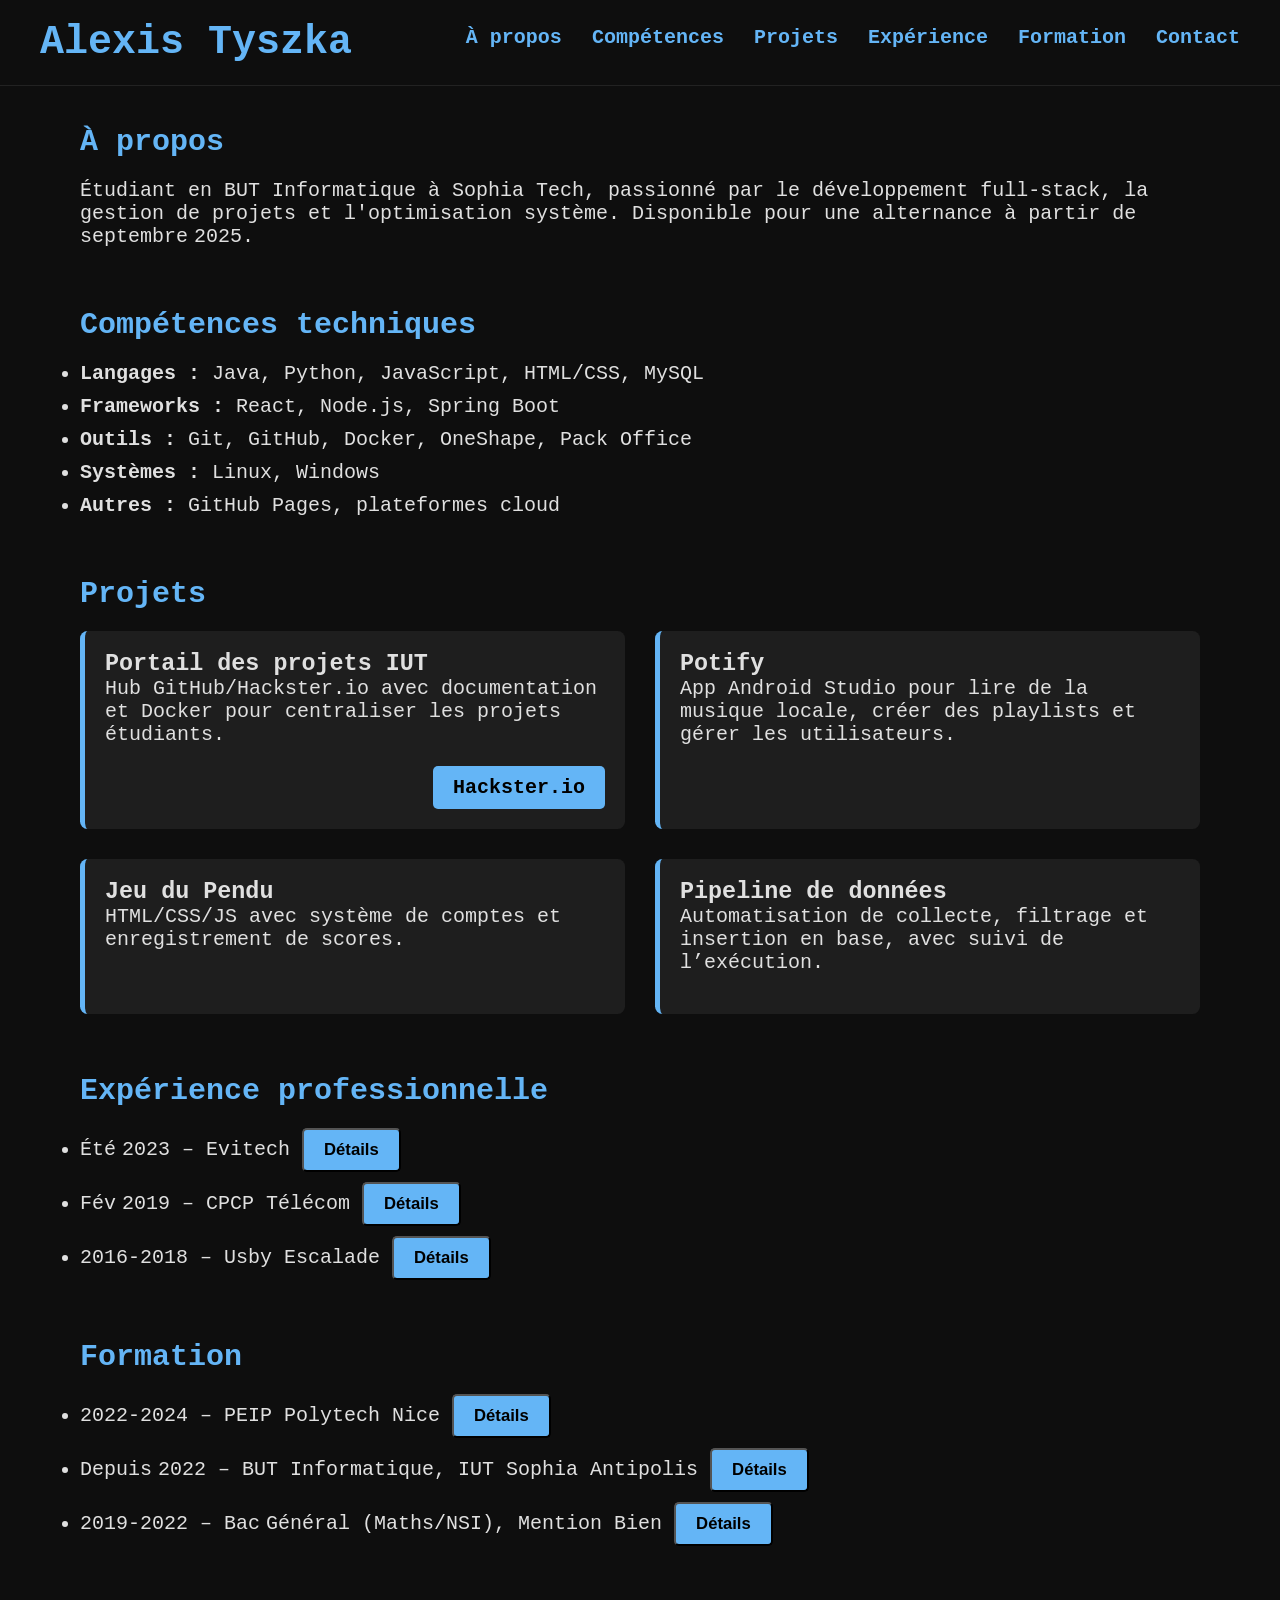
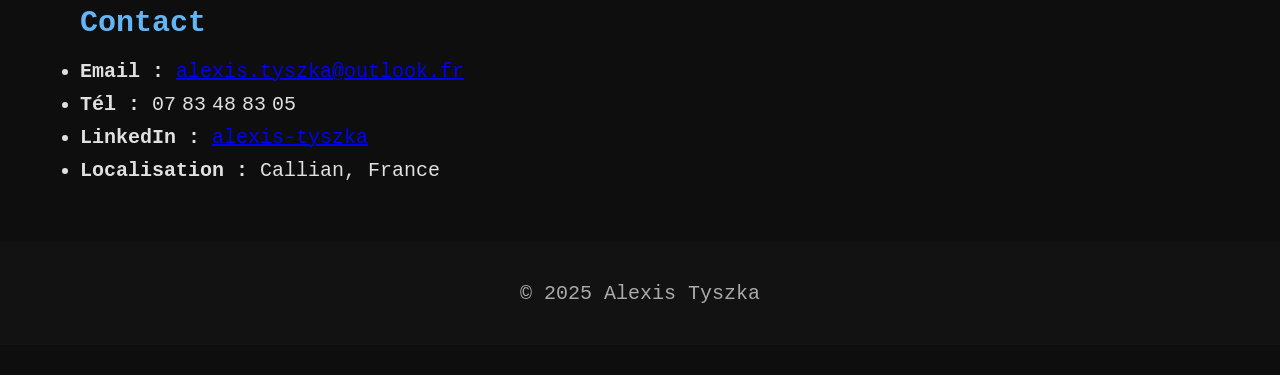
==== index.html @ e5b4c1e4 "Update index.html" ====
<!DOCTYPE html>
<html lang="fr">
<head>
  <meta charset="UTF-8">
  <title>Alexis Tyszka – Portfolio</title>
  <meta name="viewport" content="width=device-width, initial-scale=1">
  <style>
    :root { --accent: #64b5f6; --bg: #0e0e0e; --fg: #e0e0e0; --card: #1e1e1e; }
    * { box-sizing: border-box; margin: 0; padding: 0; }
    body {
      zoom: 1.25;
      font-family: 'Roboto Mono', monospace;
      background-color: var(--bg);
      color: var(--fg);
      scroll-behavior: smooth;
    }
    header { position: fixed; top: 0; width: 100%; padding: 1rem 2rem; background-color: var(--bg); display: flex; justify-content: space-between; align-items: center; z-index: 1000; border-bottom: 1px solid #222; }
    header h1 { color: var(--accent); }
    nav ul { list-style: none; display: flex; gap: 1.5rem; }
    nav a { color: var(--accent); text-decoration: none; font-weight: bold; }
    nav a:hover { color: #90caf9; }
    main { padding-top: 100px; padding-inline: 5vw; display: block; }
    section { margin-bottom: 3rem; }
    h2 { margin-bottom: 1rem; color: var(--accent); }
    /* Projects grid */
    #projects .card-grid { display: grid; grid-template-columns: repeat(2, 1fr); gap: 1.5rem; }
    .card { background: var(--card); padding: 1rem; border-left: 4px solid var(--accent); border-radius: 6px; display: flex; flex-direction: column; justify-content: space-between; }
    .card-content { margin-bottom: 1rem; }
    .button { align-self: flex-end; padding: 0.5rem 1rem; background: var(--accent); color: #000; text-decoration: none; font-weight: bold; border-radius: 4px; cursor: pointer; }
    .button:hover { background: #90caf9; }
    ul li { margin-bottom: 0.5rem; }
    footer { text-align: center; padding: 2rem 0; background: #121212; color: #aaa; }
    /* Modal styling */
    dialog { margin: auto; margin-top: 10vh; background: var(--card); border: none; border-radius: 6px; padding: 1rem 1.5rem; width: 80%; max-width: 500px; color: var(--fg); } background: var(--card); border: none; border-radius: 6px; padding: 1rem 1.5rem; width: 80%; max-width: 500px; color: var(--fg); }
    dialog::backdrop { background: rgba(0,0,0,0.5); }
    .close-btn { margin-top: 1rem; display: block; align-self: flex-end; }
  </style>
</head>
<body>
  <header>
    <h1>Alexis Tyszka</h1>
    <nav>
      <ul>
        <li><a href="#about">À propos</a></li>
        <li><a href="#competences">Compétences</a></li>
        <li><a href="#projects">Projets</a></li>
        <li><a href="#experience">Expérience</a></li>
        <li><a href="#formation">Formation</a></li>
        <li><a href="#contact">Contact</a></li>
      </ul>
    </nav>
  </header>

  <main>
    <section id="about">
      <h2>À propos</h2>
      <p>Étudiant en BUT Informatique à Sophia Tech, passionné par le développement full-stack, la gestion de projets et l'optimisation système. Disponible pour une alternance à partir de septembre 2025.</p>
    </section>

    <section id="competences">
      <h2>Compétences techniques</h2>
      <ul>
        <li><strong>Langages :</strong> Java, Python, JavaScript, HTML/CSS, MySQL</li>
        <li><strong>Frameworks :</strong> React, Node.js, Spring Boot</li>
        <li><strong>Outils :</strong> Git, GitHub, Docker, OneShape, Pack Office</li>
        <li><strong>Systèmes :</strong> Linux, Windows</li>
        <li><strong>Autres :</strong> GitHub Pages, plateformes cloud</li>
      </ul>
    </section>

    <section id="projects">
      <h2>Projets</h2>
      <div class="card-grid">
        <div class="card">
          <div class="card-content">
            <h3>Portail des projets IUT</h3>
            <p>Hub GitHub/Hackster.io avec documentation et Docker pour centraliser les projets étudiants.</p>
          </div>
          <a href="https://www.hackster.io/529623/saes-iut-info-580d38" class="button" target="_blank">Hackster.io</a>
        </div>
        <div class="card">
          <div class="card-content">
            <h3>Potify</h3>
            <p>App Android Studio pour lire de la musique locale, créer des playlists et gérer les utilisateurs.</p>
          </div>
        </div>
        <div class="card">
          <div class="card-content">
            <h3>Jeu du Pendu</h3>
            <p>HTML/CSS/JS avec système de comptes et enregistrement de scores.</p>
          </div>
        </div>
        <div class="card">
          <div class="card-content">
            <h3>Pipeline de données</h3>
            <p>Automatisation de collecte, filtrage et insertion en base, avec suivi de l’exécution.</p>
          </div>
        </div>
      </div>
    </section>

    <section id="experience">
      <h2>Expérience professionnelle</h2>
      <ul>
        <li>
          Été 2023 – Evitech
          <button class="button" onclick="document.getElementById('modal-evitech').showModal()">Détails</button>
        </li>
        <li>
          Fév 2019 – CPCP Télécom
          <button class="button" onclick="document.getElementById('modal-cpcp').showModal()">Détails</button>
        </li>
        <li>
          2016-2018 – Usby Escalade
          <button class="button" onclick="document.getElementById('modal-usby').showModal()">Détails</button>
        </li>
      </ul>
    </section>

    <!-- Modals expérience -->
    <dialog id="modal-evitech">
      <h3>Evitech</h3>
      <p>Stage d'un mois : formation sur Jaguar, script Python pour réception et traitement vidéo, intégration Jaguar via OS, collaboration avec devs, amélioration intranet reST/Sphinx avec tags.</p>
      <button class="button close-btn" onclick="document.getElementById('modal-evitech').close()">Fermer</button>
    </dialog>
    <dialog id="modal-cpcp">
      <h3>CPCP Télécom</h3>
      <p>Stage d'observation d'une semaine : pose de fibre optique à Nice, initiation aux techniques de raccordement et de soudure, découverte du terrain.</p>
      <button class="button close-btn" onclick="document.getElementById('modal-cpcp').close()">Fermer</button>
    </dialog>
    <dialog id="modal-usby">
      <h3>Usby Escalade</h3>
      <p>Bénévolat 2016-2018 : aide à l'organisation de compétitions, montage de voies d'escalade, participation logistique et support aux événements du club.</p>
      <button class="button close-btn" onclick="document.getElementById('modal-usby').close()">Fermer</button>
    </dialog>

    <section id="formation">
      <h2>Formation</h2>
      <ul>
        <li>
          2022-2024 – PEIP Polytech Nice
          <button class="button" onclick="document.getElementById('modal-peip').showModal()">Détails</button>
        </li>
        <li>
          Depuis 2022 – BUT Informatique, IUT Sophia Antipolis
          <button class="button" onclick="document.getElementById('modal-but').showModal()">Détails</button>
        </li>
        <li>
          2019-2022 – Bac Général (Maths/NSI), Mention Bien
          <button class="button" onclick="document.getElementById('modal-bac').showModal()">Détails</button>
        </li>
      </ul>
    </section>

    <!-- Modals formation -->
    <dialog id="modal-peip">
      <h3>PEIP Polytech Nice</h3>
      <p>Cycle préparatoire intégré 2022-2024 : formation généraliste (maths, physique, chimie, info), projets en groupe, réorientation vers un cursus pratique et informatique.</p>
      <button class="button close-btn" onclick="document.getElementById('modal-peip').close()">Fermer</button>
    </dialog>
    <dialog id="modal-but">
      <h3>BUT Informatique</h3>
      <p>Depuis 2022 : pédagogie par projets (SAÉ), développement d'applications, gestion de bases de données, travail en équipe et en conditions industrielles.</p>
      <button class="button close-btn" onclick="document.getElementById('modal-but').close()">Fermer</button>
    </dialog>
    <dialog id="modal-bac">
      <h3>Bac Général</h3>
      <p>2019-2022 : spécialités NSI et maths expertes, mention Bien, fondations solides en algorithmique et réflexion scientifique.</p>
      <button class="button close-btn" onclick="document.getElementById('modal-bac').close()">Fermer</button>
    </dialog>

    <section id="contact">
      <h2>Contact</h2>
      <ul>
        <li><strong>Email :</strong> <a href="mailto:alexis.tyszka@outlook.fr">alexis.tyszka@outlook.fr</a></li>
        <li><strong>Tél :</strong> 07 83 48 83 05</li>
        <li><strong>LinkedIn :</strong> <a href="https://www.linkedin.com/in/alexis-tyszka-b0273b2b7/">alexis-tyszka</a></li>
        <li><strong>Localisation :</strong> Callian, France</li>
      </ul>
    </section>
  </main>

  <footer>
    <p>&copy; 2025 Alexis Tyszka</p>
  </footer>
</body>
</html>
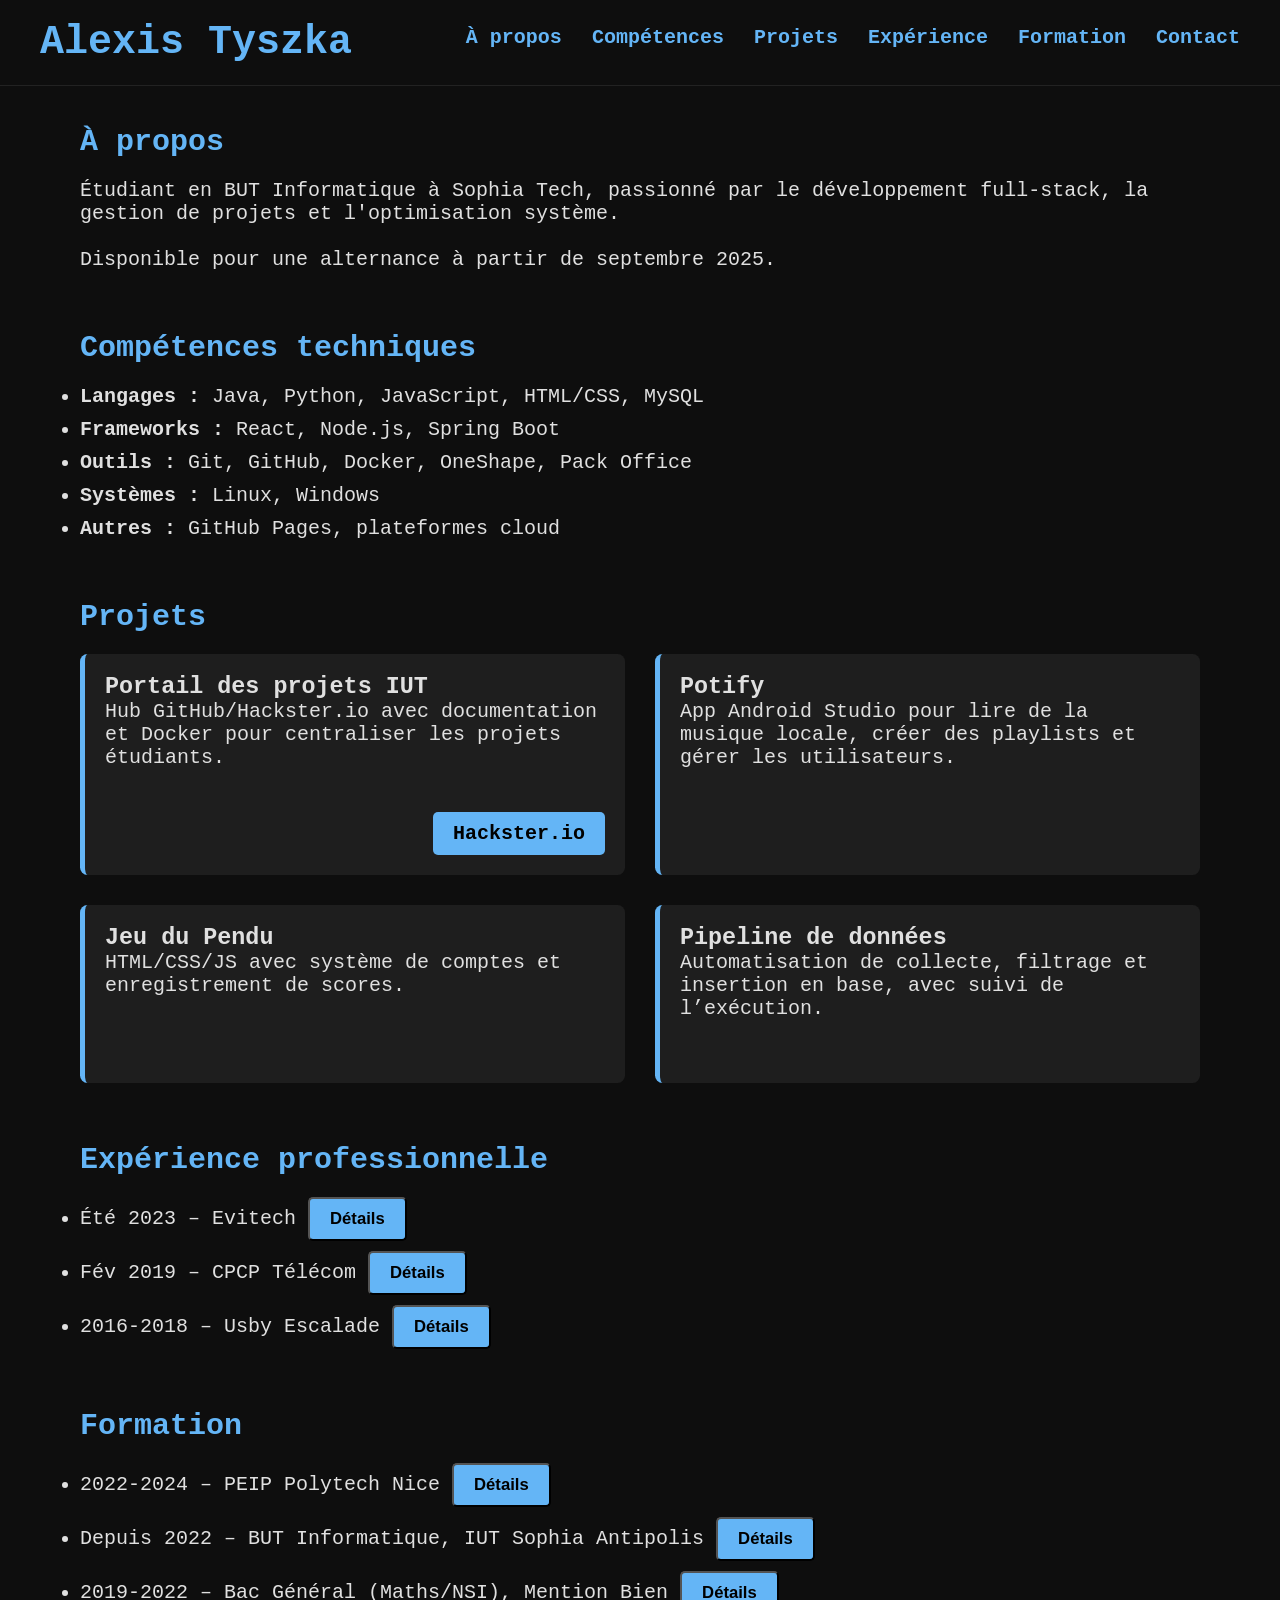
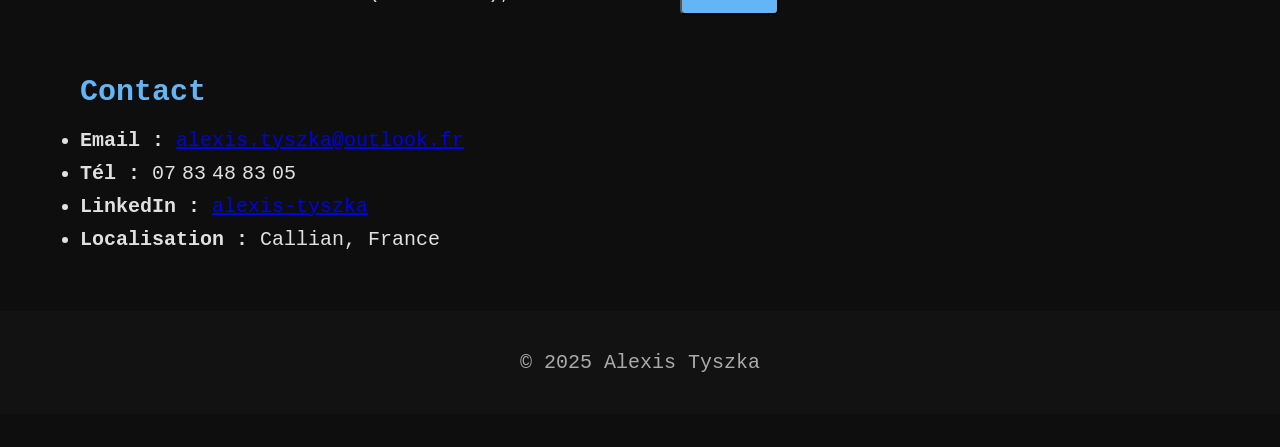
==== commit e724bd89: "Update index.html" ====
--- a/index.html
+++ b/index.html
@@ -19,10 +19,10 @@
     nav ul { list-style: none; display: flex; gap: 1.5rem; }
     nav a { color: var(--accent); text-decoration: none; font-weight: bold; }
     nav a:hover { color: #90caf9; }
-    main { padding-top: 100px; padding-inline: 5vw; display: block; }
+    main { padding-top: 100px; padding-inline: 5vw; }
     section { margin-bottom: 3rem; }
     h2 { margin-bottom: 1rem; color: var(--accent); }
-    /* Projects grid */
+    /* Projects grid only */
     #projects .card-grid { display: grid; grid-template-columns: repeat(2, 1fr); gap: 1.5rem; }
     .card { background: var(--card); padding: 1rem; border-left: 4px solid var(--accent); border-radius: 6px; display: flex; flex-direction: column; justify-content: space-between; }
     .card-content { margin-bottom: 1rem; }
@@ -31,9 +31,9 @@
     ul li { margin-bottom: 0.5rem; }
     footer { text-align: center; padding: 2rem 0; background: #121212; color: #aaa; }
     /* Modal styling */
-    dialog { margin: auto; margin-top: 10vh; background: var(--card); border: none; border-radius: 6px; padding: 1rem 1.5rem; width: 80%; max-width: 500px; color: var(--fg); } background: var(--card); border: none; border-radius: 6px; padding: 1rem 1.5rem; width: 80%; max-width: 500px; color: var(--fg); }
-    dialog::backdrop { background: rgba(0,0,0,0.5); }
-    .close-btn { margin-top: 1rem; display: block; align-self: flex-end; }
+    dialog { margin: auto; margin-top: 5vh; background: var(--card); border: none; border-radius: 6px; padding: 1rem 1.5rem; width: 90%; max-width: 700px; color: var(--fg); }
+    dialog::backdrop { background: rgba(0,0,0,0.8); }
+    .close-btn { margin-top: 1rem; align-self: flex-end; }
   </style>
 </head>
 <body>
@@ -54,7 +54,7 @@
   <main>
     <section id="about">
       <h2>À propos</h2>
-      <p>Étudiant en BUT Informatique à Sophia Tech, passionné par le développement full-stack, la gestion de projets et l'optimisation système. Disponible pour une alternance à partir de septembre 2025.</p>
+      <p>Étudiant en BUT Informatique à Sophia Tech, passionné par le développement full-stack, la gestion de projets et l'optimisation système.<br/><br/>Disponible pour une alternance à partir de septembre 2025.</p>
     </section>
 
     <section id="competences">
@@ -74,26 +74,26 @@
         <div class="card">
           <div class="card-content">
             <h3>Portail des projets IUT</h3>
-            <p>Hub GitHub/Hackster.io avec documentation et Docker pour centraliser les projets étudiants.</p>
+            <p>Hub GitHub/Hackster.io avec documentation et Docker pour centraliser les projets étudiants.<br/><br/></p>
           </div>
           <a href="https://www.hackster.io/529623/saes-iut-info-580d38" class="button" target="_blank">Hackster.io</a>
         </div>
         <div class="card">
           <div class="card-content">
             <h3>Potify</h3>
-            <p>App Android Studio pour lire de la musique locale, créer des playlists et gérer les utilisateurs.</p>
+            <p>App Android Studio pour lire de la musique locale, créer des playlists et gérer les utilisateurs.<br/><br/></p>
           </div>
         </div>
         <div class="card">
           <div class="card-content">
             <h3>Jeu du Pendu</h3>
-            <p>HTML/CSS/JS avec système de comptes et enregistrement de scores.</p>
+            <p>HTML/CSS/JS avec système de comptes et enregistrement de scores.<br/><br/></p>
           </div>
         </div>
         <div class="card">
           <div class="card-content">
             <h3>Pipeline de données</h3>
-            <p>Automatisation de collecte, filtrage et insertion en base, avec suivi de l’exécution.</p>
+            <p>Automatisation de collecte, filtrage et insertion en base, avec suivi de l’exécution.<br/><br/></p>
           </div>
         </div>
       </div>
@@ -103,11 +103,11 @@
       <h2>Expérience professionnelle</h2>
       <ul>
         <li>
-          Été 2023 – Evitech
+          Été 2023 – Evitech
           <button class="button" onclick="document.getElementById('modal-evitech').showModal()">Détails</button>
         </li>
         <li>
-          Fév 2019 – CPCP Télécom
+          Fév 2019 – CPCP Télécom
           <button class="button" onclick="document.getElementById('modal-cpcp').showModal()">Détails</button>
         </li>
         <li>
@@ -119,18 +119,30 @@
 
     <!-- Modals expérience -->
     <dialog id="modal-evitech">
-      <h3>Evitech</h3>
-      <p>Stage d'un mois : formation sur Jaguar, script Python pour réception et traitement vidéo, intégration Jaguar via OS, collaboration avec devs, amélioration intranet reST/Sphinx avec tags.</p>
+      <h3>Evitech</h3><br/>
+      <p>Evitech est une entreprise spécialisée dans les solutions de sécurité vidéo intelligentes.<br/><br/></p>
+      <p>J’ai effectué un stage d’un mois au sein d’Evitech, débutant par une formation d’une semaine sur l’outil Jaguar, leur logiciel d’analyse vidéo.<br/><br/></p>
+      <p>Ensuite, j’ai développé en Python un script utilisant la bibliothèque <code>os</code> pour surveiller l’arrivée complète de vidéos, les déplacer puis lancer Jaguar.<br/><br/></p>
+      <p>La documentation en ligne manquait, j’ai donc contacté les développeurs pour résoudre les blocages techniques.<br/><br/></p>
+      <p>J’ai terminé le projet en modifiant une page de leur intranet (reStructuredText et Sphinx) pour y ajouter un système de tags, améliorant la recherche des vidéos d’exemple.<br/><br/></p>
       <button class="button close-btn" onclick="document.getElementById('modal-evitech').close()">Fermer</button>
     </dialog>
+
     <dialog id="modal-cpcp">
-      <h3>CPCP Télécom</h3>
-      <p>Stage d'observation d'une semaine : pose de fibre optique à Nice, initiation aux techniques de raccordement et de soudure, découverte du terrain.</p>
+      <h3>CPCP Télécom</h3><br/>
+      <p>CPCP Télécom est spécialisée dans l’installation de réseaux de télécommunications.<br/><br/></p>
+      <p>J’ai réalisé un stage d’observation d’une semaine où j’ai accompagné les techniciens lors de la pose de fibre optique à Nice.<br/><br/></p>
+      <p>J’ai découvert le repérage des points de passage, la manipulation des câbles, les soudures et les vérifications techniques.<br/><br/></p>
+      <p>Cette première immersion m’a donné un aperçu concret du monde professionnel et m’a orienté vers l’informatique et les réseaux.<br/><br/></p>
       <button class="button close-btn" onclick="document.getElementById('modal-cpcp').close()">Fermer</button>
     </dialog>
+
     <dialog id="modal-usby">
-      <h3>Usby Escalade</h3>
-      <p>Bénévolat 2016-2018 : aide à l'organisation de compétitions, montage de voies d'escalade, participation logistique et support aux événements du club.</p>
+      <h3>Usby Escalade</h3><br/>
+      <p>Usby Escalade est un club où j’ai pratiqué l’escalade pendant cinq ans.<br/><br/></p>
+      <p>Mon père étant vice-président, j’ai aidé à organiser les compétitions et événements du club.<br/><br/></p>
+      <p>J’ai également monté des voies en posant les prises, découvrant l’aspect logistique et créatif de cette activité.<br/><br/></p>
+      <p>Cette expérience associative m’a appris la rigueur, le sens de l’écoute et le travail d’équipe.<br/><br/></p>
       <button class="button close-btn" onclick="document.getElementById('modal-usby').close()">Fermer</button>
     </dialog>
 
@@ -142,11 +154,11 @@
           <button class="button" onclick="document.getElementById('modal-peip').showModal()">Détails</button>
         </li>
         <li>
-          Depuis 2022 – BUT Informatique, IUT Sophia Antipolis
+          Depuis 2022 – BUT Informatique, IUT Sophia Antipolis
           <button class="button" onclick="document.getElementById('modal-but').showModal()">Détails</button>
         </li>
         <li>
-          2019-2022 – Bac Général (Maths/NSI), Mention Bien
+          2019-2022 – Bac Général (Maths/NSI), Mention Bien
           <button class="button" onclick="document.getElementById('modal-bac').showModal()">Détails</button>
         </li>
       </ul>
@@ -154,18 +166,28 @@
 
     <!-- Modals formation -->
     <dialog id="modal-peip">
-      <h3>PEIP Polytech Nice</h3>
-      <p>Cycle préparatoire intégré 2022-2024 : formation généraliste (maths, physique, chimie, info), projets en groupe, réorientation vers un cursus pratique et informatique.</p>
+      <h3>PEIP Polytech Nice</h3><br/>
+      <p>Le cycle préparatoire intégré PEIP de Polytech est un cursus de deux ans préparant aux écoles d’ingénieurs du réseau.<br/><br/></p>
+      <p>J’y ai suivi des cours de mathématiques, physique, chimie et informatique, et travaillé sur des projets en groupe.<br/><br/></p>
+      <p>Cependant, la partie physique et certaines mathématiques abstraites ne correspondaient pas à mon intérêt, me poussant vers une formation plus pratique.<br/><br/></p>
+      <p>Malgré tout, cette période m’a apporté rigueur et méthode scientifique.<br/><br/></p>
       <button class="button close-btn" onclick="document.getElementById('modal-peip').close()">Fermer</button>
     </dialog>
+
     <dialog id="modal-but">
-      <h3>BUT Informatique</h3>
-      <p>Depuis 2022 : pédagogie par projets (SAÉ), développement d'applications, gestion de bases de données, travail en équipe et en conditions industrielles.</p>
+      <h3>BUT Informatique</h3><br/>
+      <p>Le BUT Informatique de l’IUT Sophia Antipolis est une formation professionnalisante de trois ans axée sur les projets.<br/><br/></p>
+      <p>Chaque semestre, j’ai réalisé des SAÉ : développement web, bases de données, scripts d’automatisation et applications mobiles.<br/><br/></p>
+      <p>Ces projets m’ont permis de consolider mes compétences techniques et de développer mon sens du travail en équipe.<br/><br/></p>
+      <p>La pédagogie par projet et le lien avec le monde professionnel font de ce cursus un choix idéal pour ma carrière.<br/><br/></p>
       <button class="button close-btn" onclick="document.getElementById('modal-but').close()">Fermer</button>
     </dialog>
+
     <dialog id="modal-bac">
-      <h3>Bac Général</h3>
-      <p>2019-2022 : spécialités NSI et maths expertes, mention Bien, fondations solides en algorithmique et réflexion scientifique.</p>
+      <h3>Bac Général</h3><br/>
+      <p>J’ai obtenu un Bac Général en 2022 avec les spécialités NSI et Mathématiques expertes, mention Bien.<br/><br/></p>
+      <p>Cette formation m’a apporté des bases solides en algorithmique, programmation et raisonnement scientifique.<br/><br/></p>
+      <p>Elle m’a également préparé au rythme d’études supérieures et à l’autonomie nécessaire pour réussir.<br/><br/></p>
       <button class="button close-btn" onclick="document.getElementById('modal-bac').close()">Fermer</button>
     </dialog>
 
@@ -179,6 +201,14 @@
       </ul>
     </section>
   </main>
+
+  <script>
+    document.querySelectorAll('dialog').forEach(dialog => {
+      dialog.addEventListener('click', event => {
+        if (event.target === dialog) dialog.close();
+      });
+    });
+  </script>
 
   <footer>
     <p>&copy; 2025 Alexis Tyszka</p>
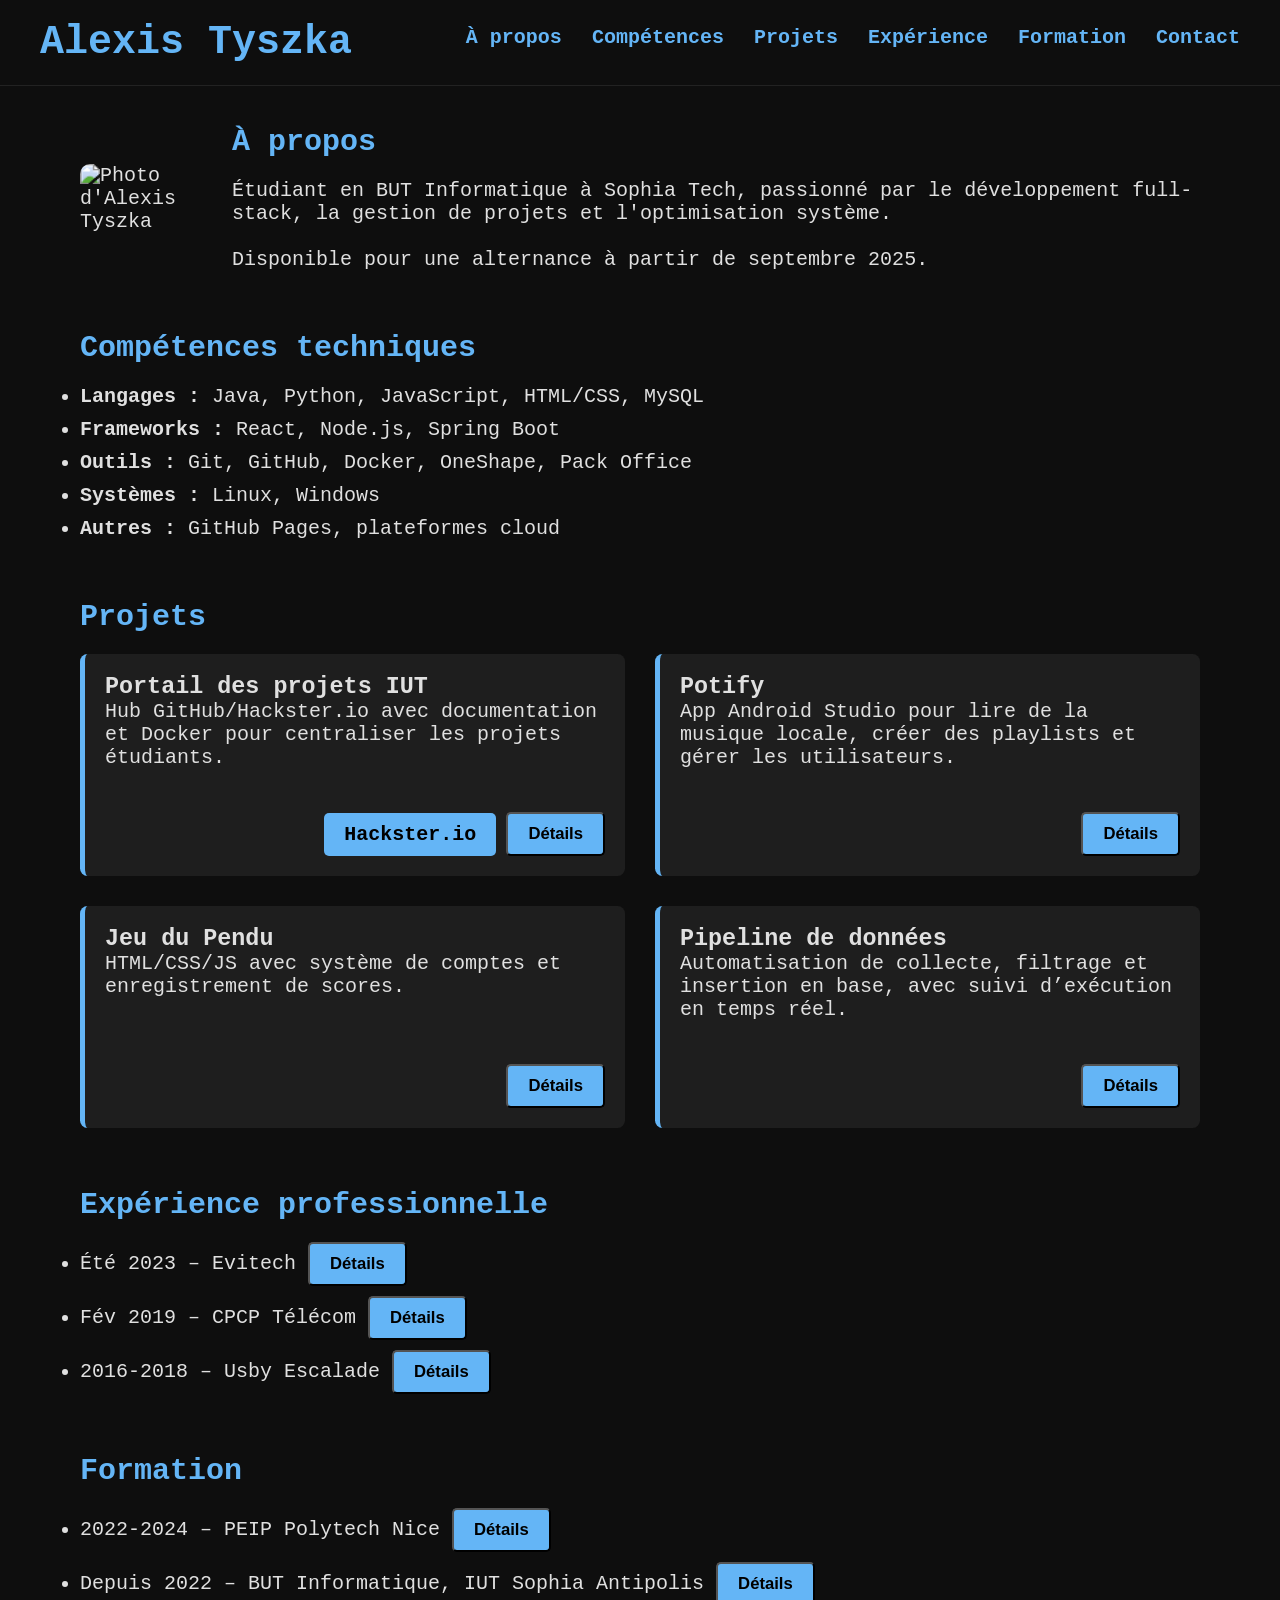
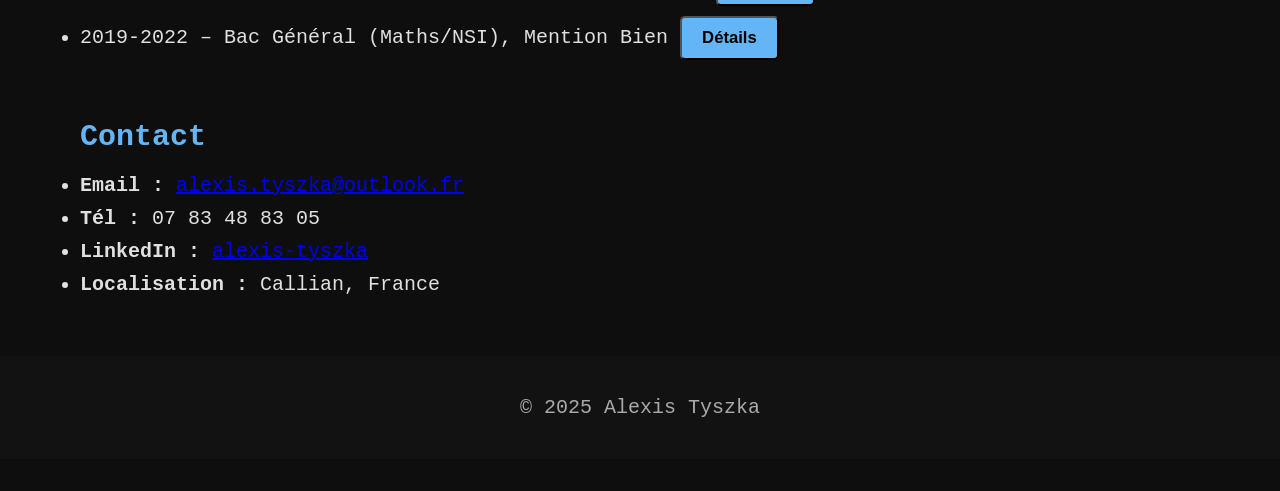
==== commit 89f7f152: "Update index.html" ====
--- a/index.html
+++ b/index.html
@@ -7,13 +7,7 @@
   <style>
     :root { --accent: #64b5f6; --bg: #0e0e0e; --fg: #e0e0e0; --card: #1e1e1e; }
     * { box-sizing: border-box; margin: 0; padding: 0; }
-    body {
-      zoom: 1.25;
-      font-family: 'Roboto Mono', monospace;
-      background-color: var(--bg);
-      color: var(--fg);
-      scroll-behavior: smooth;
-    }
+    body { zoom: 1.25; font-family: 'Roboto Mono', monospace; background-color: var(--bg); color: var(--fg); scroll-behavior: smooth; }
     header { position: fixed; top: 0; width: 100%; padding: 1rem 2rem; background-color: var(--bg); display: flex; justify-content: space-between; align-items: center; z-index: 1000; border-bottom: 1px solid #222; }
     header h1 { color: var(--accent); }
     nav ul { list-style: none; display: flex; gap: 1.5rem; }
@@ -22,7 +16,6 @@
     main { padding-top: 100px; padding-inline: 5vw; }
     section { margin-bottom: 3rem; }
     h2 { margin-bottom: 1rem; color: var(--accent); }
-    /* Projects grid only */
     #projects .card-grid { display: grid; grid-template-columns: repeat(2, 1fr); gap: 1.5rem; }
     .card { background: var(--card); padding: 1rem; border-left: 4px solid var(--accent); border-radius: 6px; display: flex; flex-direction: column; justify-content: space-between; }
     .card-content { margin-bottom: 1rem; }
@@ -30,9 +23,9 @@
     .button:hover { background: #90caf9; }
     ul li { margin-bottom: 0.5rem; }
     footer { text-align: center; padding: 2rem 0; background: #121212; color: #aaa; }
-    /* Modal styling */
     dialog { margin: auto; margin-top: 5vh; background: var(--card); border: none; border-radius: 6px; padding: 1rem 1.5rem; width: 90%; max-width: 700px; color: var(--fg); }
     dialog::backdrop { background: rgba(0,0,0,0.8); }
+    dialog h3 { margin-bottom: 1rem; }
     .close-btn { margin-top: 1rem; align-self: flex-end; }
   </style>
 </head>
@@ -52,9 +45,12 @@
   </header>
 
   <main>
-    <section id="about">
-      <h2>À propos</h2>
-      <p>Étudiant en BUT Informatique à Sophia Tech, passionné par le développement full-stack, la gestion de projets et l'optimisation système.<br/><br/>Disponible pour une alternance à partir de septembre 2025.</p>
+    <section id="about" style="display: flex; align-items: center; gap: 2rem;">
+      <img src="image.jpg" alt="Photo d'Alexis Tyszka" style="width:150px; height:auto; border-radius: 8px;" />
+      <div>
+        <h2>À propos</h2>
+        <p>Étudiant en BUT Informatique à Sophia Tech, passionné par le développement full-stack, la gestion de projets et l'optimisation système.<br/><br/>Disponible pour une alternance à partir de septembre 2025.</p>
+      </div>
     </section>
 
     <section id="competences">
@@ -71,123 +67,151 @@
     <section id="projects">
       <h2>Projets</h2>
       <div class="card-grid">
+        <!-- Projet 1 -->
         <div class="card">
           <div class="card-content">
             <h3>Portail des projets IUT</h3>
             <p>Hub GitHub/Hackster.io avec documentation et Docker pour centraliser les projets étudiants.<br/><br/></p>
           </div>
-          <a href="https://www.hackster.io/529623/saes-iut-info-580d38" class="button" target="_blank">Hackster.io</a>
-        </div>
+          <div style="display: flex; gap: 0.5rem; justify-content: flex-end;">
+            <a href="https://www.hackster.io/529623/saes-iut-info-580d38" class="button" target="_blank">Hackster.io</a>
+            <button class="button" onclick="document.getElementById('modal-portail').showModal()">Détails</button>
+          </div>
+        </div>
+        <!-- Projet 2 -->
         <div class="card">
           <div class="card-content">
             <h3>Potify</h3>
             <p>App Android Studio pour lire de la musique locale, créer des playlists et gérer les utilisateurs.<br/><br/></p>
           </div>
-        </div>
+          <button class="button" onclick="document.getElementById('modal-potify').showModal()">Détails</button>
+        </div>
+        <!-- Projet 3 -->
         <div class="card">
           <div class="card-content">
             <h3>Jeu du Pendu</h3>
             <p>HTML/CSS/JS avec système de comptes et enregistrement de scores.<br/><br/></p>
           </div>
-        </div>
+          <button class="button" onclick="document.getElementById('modal-pendu').showModal()">Détails</button>
+        </div>
+        <!-- Projet 4 -->
         <div class="card">
           <div class="card-content">
             <h3>Pipeline de données</h3>
-            <p>Automatisation de collecte, filtrage et insertion en base, avec suivi de l’exécution.<br/><br/></p>
-          </div>
+            <p>Automatisation de collecte, filtrage et insertion en base, avec suivi d’exécution en temps réel.<br/><br/></p>
+          </div>
+          <button class="button" onclick="document.getElementById('modal-pipeline').showModal()">Détails</button>
         </div>
       </div>
     </section>
+
+    <!-- Modals projets enrichis -->
+    <dialog id="modal-portail">
+      <h3>Portail des projets IUT</h3>
+      <p>Ce portail centralise les dépôts GitHub et les pages Hackster.io pour chaque SAÉ de l'IUT.</p><br/>
+      <p>Un pipeline CI/CD est configuré via GitHub Actions pour automatiser les tests unitaires et le déploiement Docker.</p><br/>
+      <p>La structure front-end utilise React et Redux, interrogeant une API RESTful sécurisée par JWT.</p><br/>
+      <p>Les métadonnées sont indexées dans ElasticSearch, offrant une recherche full-text et des filtres par tags.</p><br/>
+      <p>Un monitoring Grafana se connecte à Prometheus pour suivre la santé des conteneurs et générer des alertes.</p><br/>
+      <button class="button close-btn" onclick="document.getElementById('modal-portail').close()">Fermer</button>
+    </dialog>
+
+    <dialog id="modal-potify">
+      <h3>Potify</h3>
+      <p>Développée en Java dans Android Studio, Potify adopte l’architecture MVVM pour modulariser le code.</p><br/>
+      <p>La base Room assure une gestion robuste des données locales, tandis que Coroutine gère les appels asynchrones.</p><br/>
+      <p>WorkManager orchestre les tâches de téléchargement et de mise en cache des pistes audio.</p><br/>
+      <p>L’UI repose sur RecyclerView et Material Design Components pour une expérience utilisateur fluide.</p><br/>
+      <button class="button close-btn" onclick="document.getElementById('modal-potify').close()">Fermer</button>
+    </dialog>
+
+    <dialog id="modal-pendu">
+      <h3>Jeu du Pendu</h3>
+      <p>Cette application web utilise HTML5 Canvas pour dessiner le pendu et gérer les animations.</p><br/>
+      <p>Le backend en Node.js/Express déploie une API sécurisée par JSON Web Tokens pour l’authentification.</p><br/>
+      <p>Les données utilisateurs et scores sont stockées dans MongoDB Atlas, avec Mongoose pour schéma et validation.</p><br/>
+      <p>Le front-end Vanilla JS utilise fetch pour communiquer en AJAX et mettre à jour l’interface en temps réel.</p><br/>
+      <button class="button close-btn" onclick="document.getElementById('modal-pendu').close()">Fermer</button>
+    </dialog>
+
+    <dialog id="modal-pipeline">
+      <h3>Pipeline de données</h3>
+      <p>Orchestration Apache Airflow avec DAGs planifiés pour ingérer des données depuis divers endpoints REST.</p><br/>
+      <p>Les tâches Python exploitent Pandas et NumPy pour transformer et nettoyer les flux bruts.</p><br/>
+      <p>Les résultats sont poussés dans PostgreSQL, optimisés par partitionnement et index GIN pour requêtes analytiques.</p><br/>
+      <p>La supervision des exécutions se fait via Grafana, remontant les métriques Prometheus pour alertes SLA.</p><br/>
+      <button class="button close-btn" onclick="document.getElementById('modal-pipeline').close()">Fermer</button>
+    </dialog>
 
     <section id="experience">
       <h2>Expérience professionnelle</h2>
       <ul>
-        <li>
-          Été 2023 – Evitech
-          <button class="button" onclick="document.getElementById('modal-evitech').showModal()">Détails</button>
-        </li>
-        <li>
-          Fév 2019 – CPCP Télécom
-          <button class="button" onclick="document.getElementById('modal-cpcp').showModal()">Détails</button>
-        </li>
-        <li>
-          2016-2018 – Usby Escalade
-          <button class="button" onclick="document.getElementById('modal-usby').showModal()">Détails</button>
-        </li>
-      </ul>
-    </section>
-
-    <!-- Modals expérience -->
+        <li>Été 2023 – Evitech <button class="button" onclick="document.getElementById('modal-evitech').showModal()">Détails</button></li>
+        <li>Fév 2019 – CPCP Télécom <button class="button" onclick="document.getElementById('modal-cpcp').showModal()">Détails</button></li>
+        <li>2016-2018 – Usby Escalade <button class="button" onclick="document.getElementById('modal-usby').showModal()">Détails</button></li>
+      </ul>
+    </section>
+
     <dialog id="modal-evitech">
-      <h3>Evitech</h3><br/>
-      <p>Evitech est une entreprise spécialisée dans les solutions de sécurité vidéo intelligentes.<br/><br/></p>
-      <p>J’ai effectué un stage d’un mois au sein d’Evitech, débutant par une formation d’une semaine sur l’outil Jaguar, leur logiciel d’analyse vidéo.<br/><br/></p>
-      <p>Ensuite, j’ai développé en Python un script utilisant la bibliothèque <code>os</code> pour surveiller l’arrivée complète de vidéos, les déplacer puis lancer Jaguar.<br/><br/></p>
-      <p>La documentation en ligne manquait, j’ai donc contacté les développeurs pour résoudre les blocages techniques.<br/><br/></p>
-      <p>J’ai terminé le projet en modifiant une page de leur intranet (reStructuredText et Sphinx) pour y ajouter un système de tags, améliorant la recherche des vidéos d’exemple.<br/><br/></p>
+      <h3>Evitech</h3>
+      <p>Evitech développe Jaguar, un moteur d’analyse vidéo basé sur l’IA pour la sécurité industrielle.</p><br/>
+      <p>En une semaine, j’ai appris à configurer Jaguar, puis ai automatisé le traitement vidéo en Python, manipulant os, subprocess et logs.</p><br/>
+      <p>Face à l'absence de documentation, j’ai intégré l’équipe via GitLab, créé des issues et proposé des correctifs sur le SDK interne.</p><br/>
+      <p>J’ai ensuite étendu l’intranet avec Sphinx et reStructuredText, implémentant un système de filtres par tag pour améliorer la maintenance des assets.</p><br/>
+      <p>Cette expérience m’a plongé dans un cycle Agile/Scrum, avec daily stand-ups et code reviews, renforçant ma rigueur de devOps.</p><br/>
       <button class="button close-btn" onclick="document.getElementById('modal-evitech').close()">Fermer</button>
     </dialog>
 
     <dialog id="modal-cpcp">
-      <h3>CPCP Télécom</h3><br/>
-      <p>CPCP Télécom est spécialisée dans l’installation de réseaux de télécommunications.<br/><br/></p>
-      <p>J’ai réalisé un stage d’observation d’une semaine où j’ai accompagné les techniciens lors de la pose de fibre optique à Nice.<br/><br/></p>
-      <p>J’ai découvert le repérage des points de passage, la manipulation des câbles, les soudures et les vérifications techniques.<br/><br/></p>
-      <p>Cette première immersion m’a donné un aperçu concret du monde professionnel et m’a orienté vers l’informatique et les réseaux.<br/><br/></p>
+      <h3>CPCP Télécom</h3>
+      <p>CPCP Telecom installe des liaisons FTTH haute performance en milieu urbain.</p><br/>
+      <p>Lors de mon stage, j'ai appris à utiliser l'OTDR pour tester la qualité de la fibre, à fusionner les fibres et à documenter les mesures.</p><br/>
+      <p>J’ai assisté au déploiement sur le terrain, coordonnant les splices et veillant au respect des normes ITU-T.</p><br/>
+      <p>Cette immersion m’a permis d’appréhender les contraintes de l’ingénierie réseau et la précision nécessaire pour garantir un débit optimal.</p><br/>
       <button class="button close-btn" onclick="document.getElementById('modal-cpcp').close()">Fermer</button>
     </dialog>
 
     <dialog id="modal-usby">
-      <h3>Usby Escalade</h3><br/>
-      <p>Usby Escalade est un club où j’ai pratiqué l’escalade pendant cinq ans.<br/><br/></p>
-      <p>Mon père étant vice-président, j’ai aidé à organiser les compétitions et événements du club.<br/><br/></p>
-      <p>J’ai également monté des voies en posant les prises, découvrant l’aspect logistique et créatif de cette activité.<br/><br/></p>
-      <p>Cette expérience associative m’a appris la rigueur, le sens de l’écoute et le travail d’équipe.<br/><br/></p>
+      <h3>Usby Escalade</h3>
+      <p>Usby Escalade est un club accueillant compétiteurs et amateurs, géré par une équipe bénévole.</p><br/>
+      <p>J’ai participé à la conception de voies, choisissant l’orientation et la difficulté, en manipulant les prises via des clés dynamométriques.</p><br/>
+      <p>En logistique, j’ai planifié les événements, géré le matériel et assuré la sécurité aux normes FFME.</p><br/>
+      <p>Cette expérience associative m’a inculqué l’importance du travail d’équipe et de la gestion de projet non-profit.</p><br/>
       <button class="button close-btn" onclick="document.getElementById('modal-usby').close()">Fermer</button>
     </dialog>
 
     <section id="formation">
       <h2>Formation</h2>
       <ul>
-        <li>
-          2022-2024 – PEIP Polytech Nice
-          <button class="button" onclick="document.getElementById('modal-peip').showModal()">Détails</button>
-        </li>
-        <li>
-          Depuis 2022 – BUT Informatique, IUT Sophia Antipolis
-          <button class="button" onclick="document.getElementById('modal-but').showModal()">Détails</button>
-        </li>
-        <li>
-          2019-2022 – Bac Général (Maths/NSI), Mention Bien
-          <button class="button" onclick="document.getElementById('modal-bac').showModal()">Détails</button>
-        </li>
-      </ul>
-    </section>
-
-    <!-- Modals formation -->
+        <li>2022-2024 – PEIP Polytech Nice <button class="button" onclick="document.getElementById('modal-peip').showModal()">Détails</button></li>
+        <li>Depuis 2022 – BUT Informatique, IUT Sophia Antipolis <button class="button" onclick="document.getElementById('modal-but').showModal()">Détails</button></li>
+        <li>2019-2022 – Bac Général (Maths/NSI), Mention Bien <button class="button" onclick="document.getElementById('modal-bac').showModal()">Détails</button></li>
+      </ul>
+    </section>
+
     <dialog id="modal-peip">
-      <h3>PEIP Polytech Nice</h3><br/>
-      <p>Le cycle préparatoire intégré PEIP de Polytech est un cursus de deux ans préparant aux écoles d’ingénieurs du réseau.<br/><br/></p>
-      <p>J’y ai suivi des cours de mathématiques, physique, chimie et informatique, et travaillé sur des projets en groupe.<br/><br/></p>
-      <p>Cependant, la partie physique et certaines mathématiques abstraites ne correspondaient pas à mon intérêt, me poussant vers une formation plus pratique.<br/><br/></p>
-      <p>Malgré tout, cette période m’a apporté rigueur et méthode scientifique.<br/><br/></p>
+      <h3>PEIP Polytech Nice</h3>
+      <p>Le PEIP propose un tronc commun scientifique (MC & TP, physique, chimie) et des modules d’initiation à l’informatique.</p><br/>
+      <p>J’ai travaillé sur des projets de simulation numérique en MATLAB, des TP d’électrotechnique et un projet de conception assistée par ordinateur (SolidWorks).</p><br/>
+      <p>La diversité des matières m’a offert une vision globale, même si j’ai préféré me concentrer ensuite sur l’informatique pure.</p><br/>
+      <p>Les méthodes pédagogiques en apprentissage par projet m’ont préparé à la collaboration interdisciplinaire.</p><br/>
       <button class="button close-btn" onclick="document.getElementById('modal-peip').close()">Fermer</button>
     </dialog>
 
     <dialog id="modal-but">
-      <h3>BUT Informatique</h3><br/>
-      <p>Le BUT Informatique de l’IUT Sophia Antipolis est une formation professionnalisante de trois ans axée sur les projets.<br/><br/></p>
-      <p>Chaque semestre, j’ai réalisé des SAÉ : développement web, bases de données, scripts d’automatisation et applications mobiles.<br/><br/></p>
-      <p>Ces projets m’ont permis de consolider mes compétences techniques et de développer mon sens du travail en équipe.<br/><br/></p>
-      <p>La pédagogie par projet et le lien avec le monde professionnel font de ce cursus un choix idéal pour ma carrière.<br/><br/></p>
+      <h3>BUT Informatique</h3>
+      <p>Le BUT combine cours théoriques (algorithmique, réseaux) et SAÉ pratiques (web, mobile, bases).</p><br/>
+      <p>J’ai mené des développements en JavaScript/Node.js, des scripts Python d’automatisation Docker, et des déploiements AWS en stage.</p><br/>
+      <p>La formation utilise GitLab CI pour la gestion de version et l’intégration continue, simulant un workflow professionnel.</p><br/>
+      <p>Les SAÉ m’ont permis d’acquérir autonomie, gestion du temps et bonnes pratiques de documentation (reStructuredText, Markdown).</p><br/>
       <button class="button close-btn" onclick="document.getElementById('modal-but').close()">Fermer</button>
     </dialog>
 
     <dialog id="modal-bac">
-      <h3>Bac Général</h3><br/>
-      <p>J’ai obtenu un Bac Général en 2022 avec les spécialités NSI et Mathématiques expertes, mention Bien.<br/><br/></p>
-      <p>Cette formation m’a apporté des bases solides en algorithmique, programmation et raisonnement scientifique.<br/><br/></p>
-      <p>Elle m’a également préparé au rythme d’études supérieures et à l’autonomie nécessaire pour réussir.<br/><br/></p>
+      <h3>Bac Général</h3>
+      <p>Spécialités NSI et Mathématiques expertes : algorithmique, complexité, études de fonctions.</p><br/>
+      <p>J’ai rédigé un projet de type mini-rapport sur l’optimisation d’algorithmes de tri en Python.</p><br/>
+      <p>Cette base scientifique m’a donné rigueur et esprit analytique indispensables en informatique.</p><br/>
       <button class="button close-btn" onclick="document.getElementById('modal-bac').close()">Fermer</button>
     </dialog>
 
@@ -195,21 +219,15 @@
       <h2>Contact</h2>
       <ul>
         <li><strong>Email :</strong> <a href="mailto:alexis.tyszka@outlook.fr">alexis.tyszka@outlook.fr</a></li>
-        <li><strong>Tél :</strong> 07 83 48 83 05</li>
+        <li><strong>Tél :</strong> 07 83 48 83 05</li>
         <li><strong>LinkedIn :</strong> <a href="https://www.linkedin.com/in/alexis-tyszka-b0273b2b7/">alexis-tyszka</a></li>
         <li><strong>Localisation :</strong> Callian, France</li>
       </ul>
     </section>
   </main>
-
   <script>
-    document.querySelectorAll('dialog').forEach(dialog => {
-      dialog.addEventListener('click', event => {
-        if (event.target === dialog) dialog.close();
-      });
-    });
+    document.querySelectorAll('dialog').forEach(dialog => { dialog.addEventListener('click', event => { if (event.target === dialog) dialog.close(); }); });
   </script>
-
   <footer>
     <p>&copy; 2025 Alexis Tyszka</p>
   </footer>
